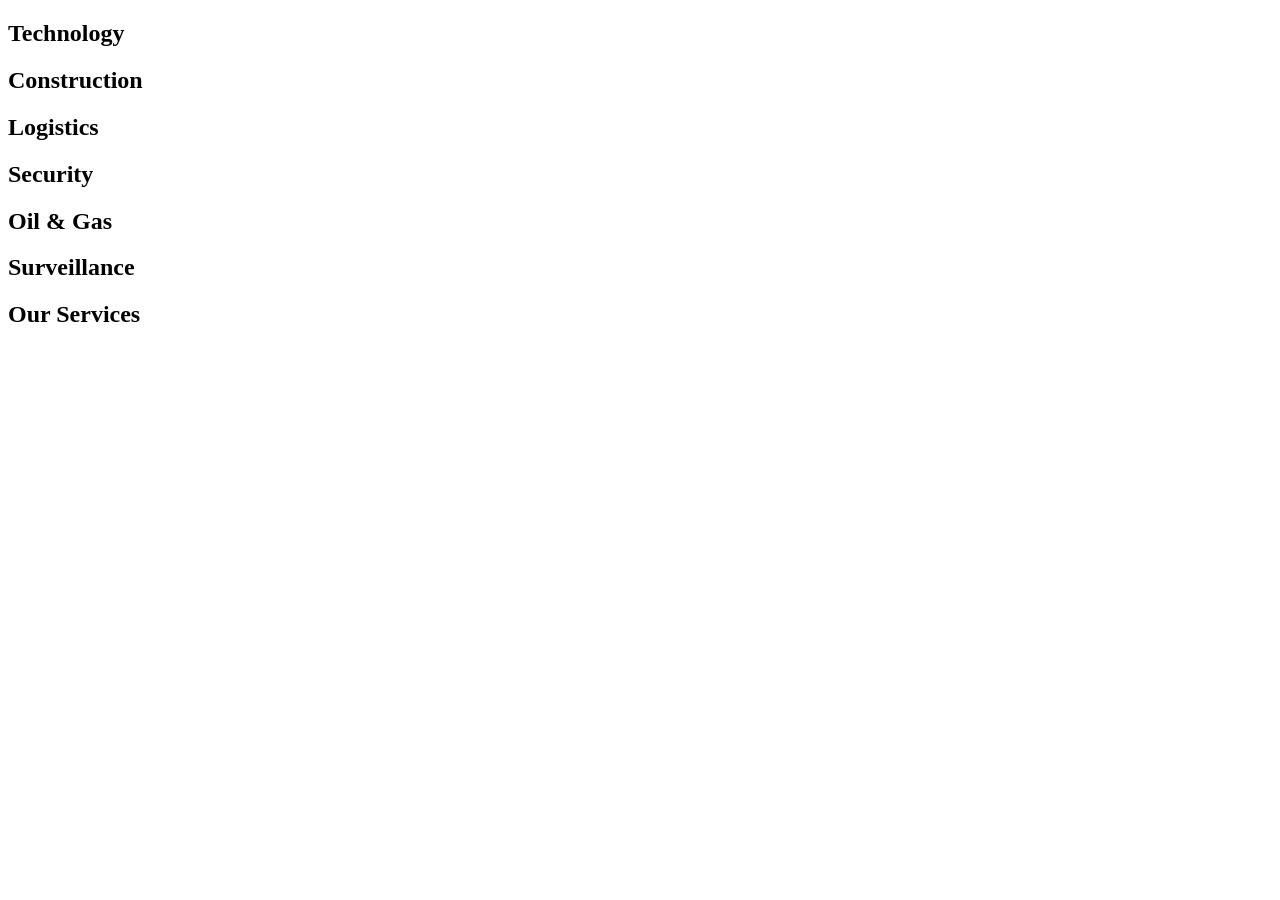
==== service.html @ d30610b4 "i designed the home page" ====
<!DOCTYPE html>
<html lang="en">
<head>
    <meta charset="UTF-8">
    <meta name="viewport" content="width=device-width, initial-scale=1.0">
    <title>Service</title>
</head>
<body>
    <section id="technology">
    <h2>Technology</h2>
</section>

<section id="construction">
    <h2>Construction</h2>
</section>

<section id="logistics">
    <h2>Logistics</h2>
</section>

<section id="security">
    <h2>Security</h2>
</section>

<section id="oil-and-gas">
    <h2>Oil & Gas</h2>
</section>

<section id="epc">
    <h2>Surveillance</h2>
</section>

<section id="services">
    <h2>Our Services</h2>
</section>
</body>
</html>
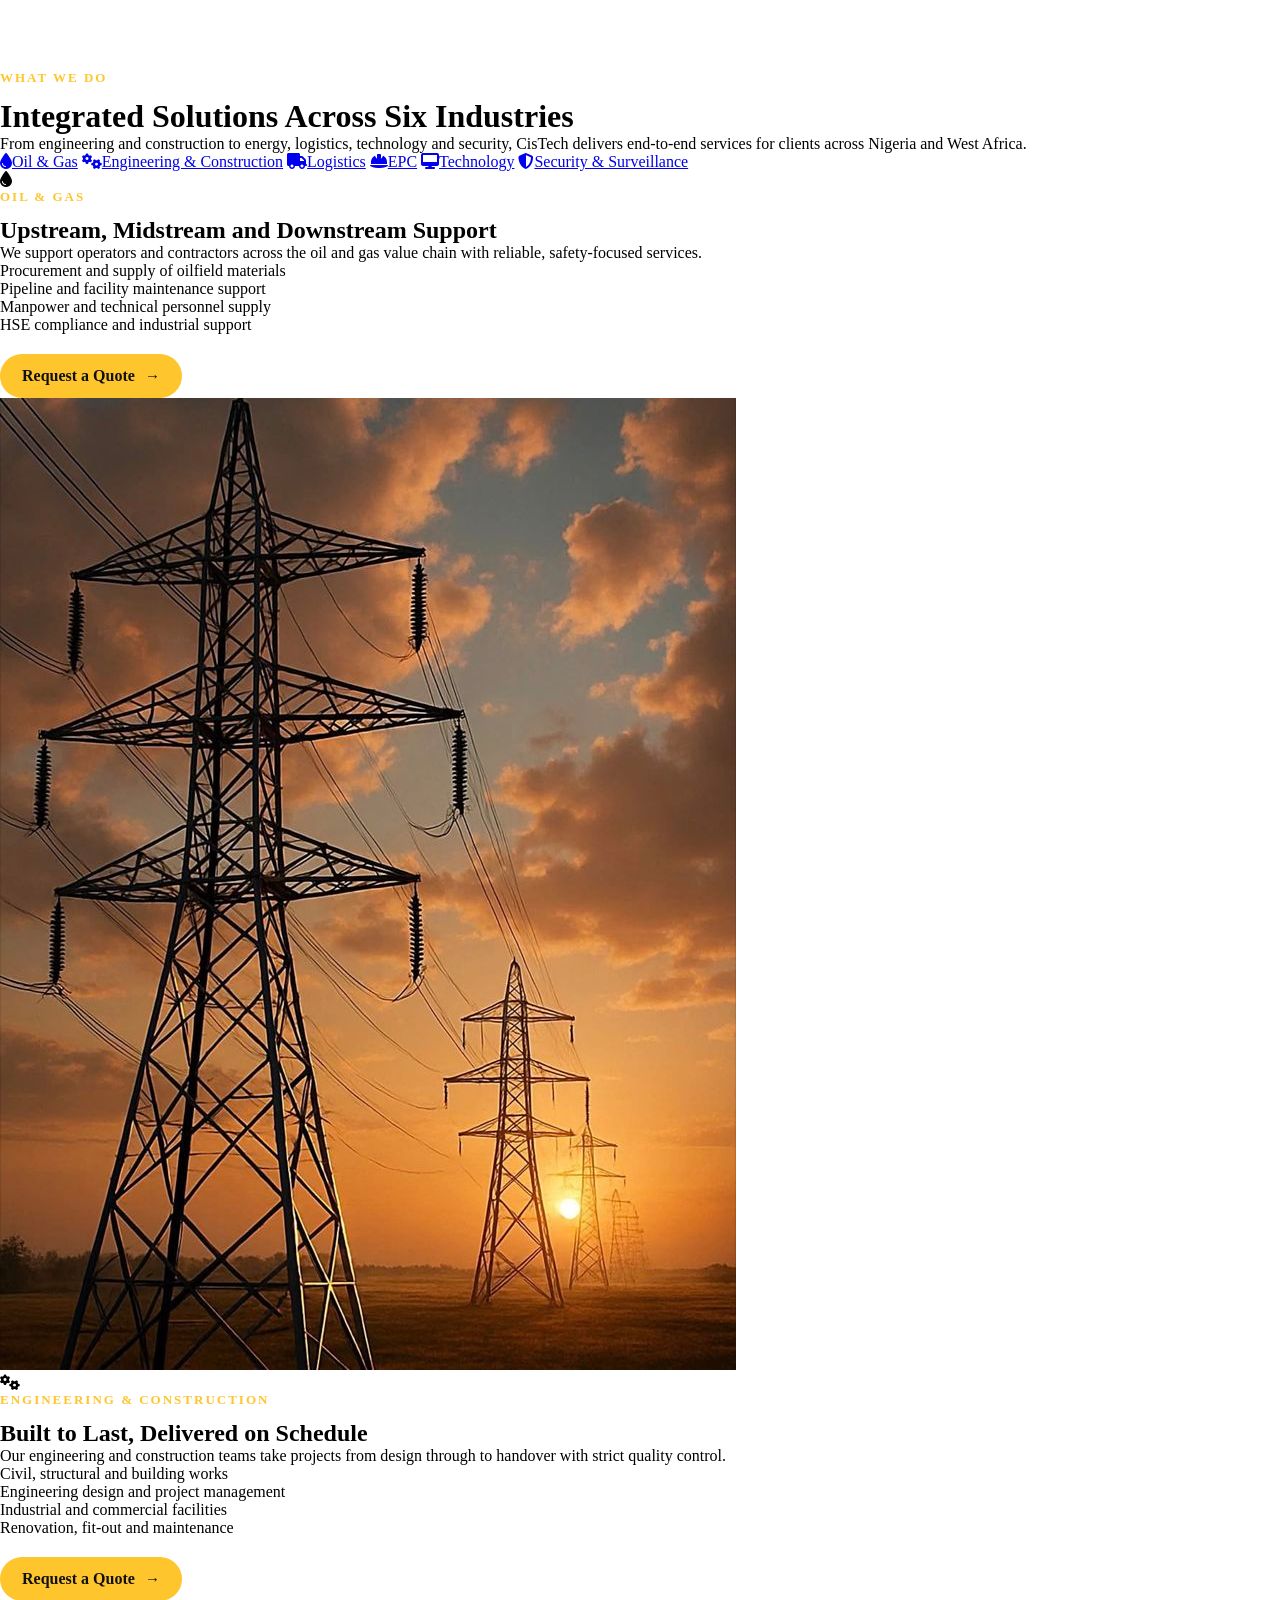
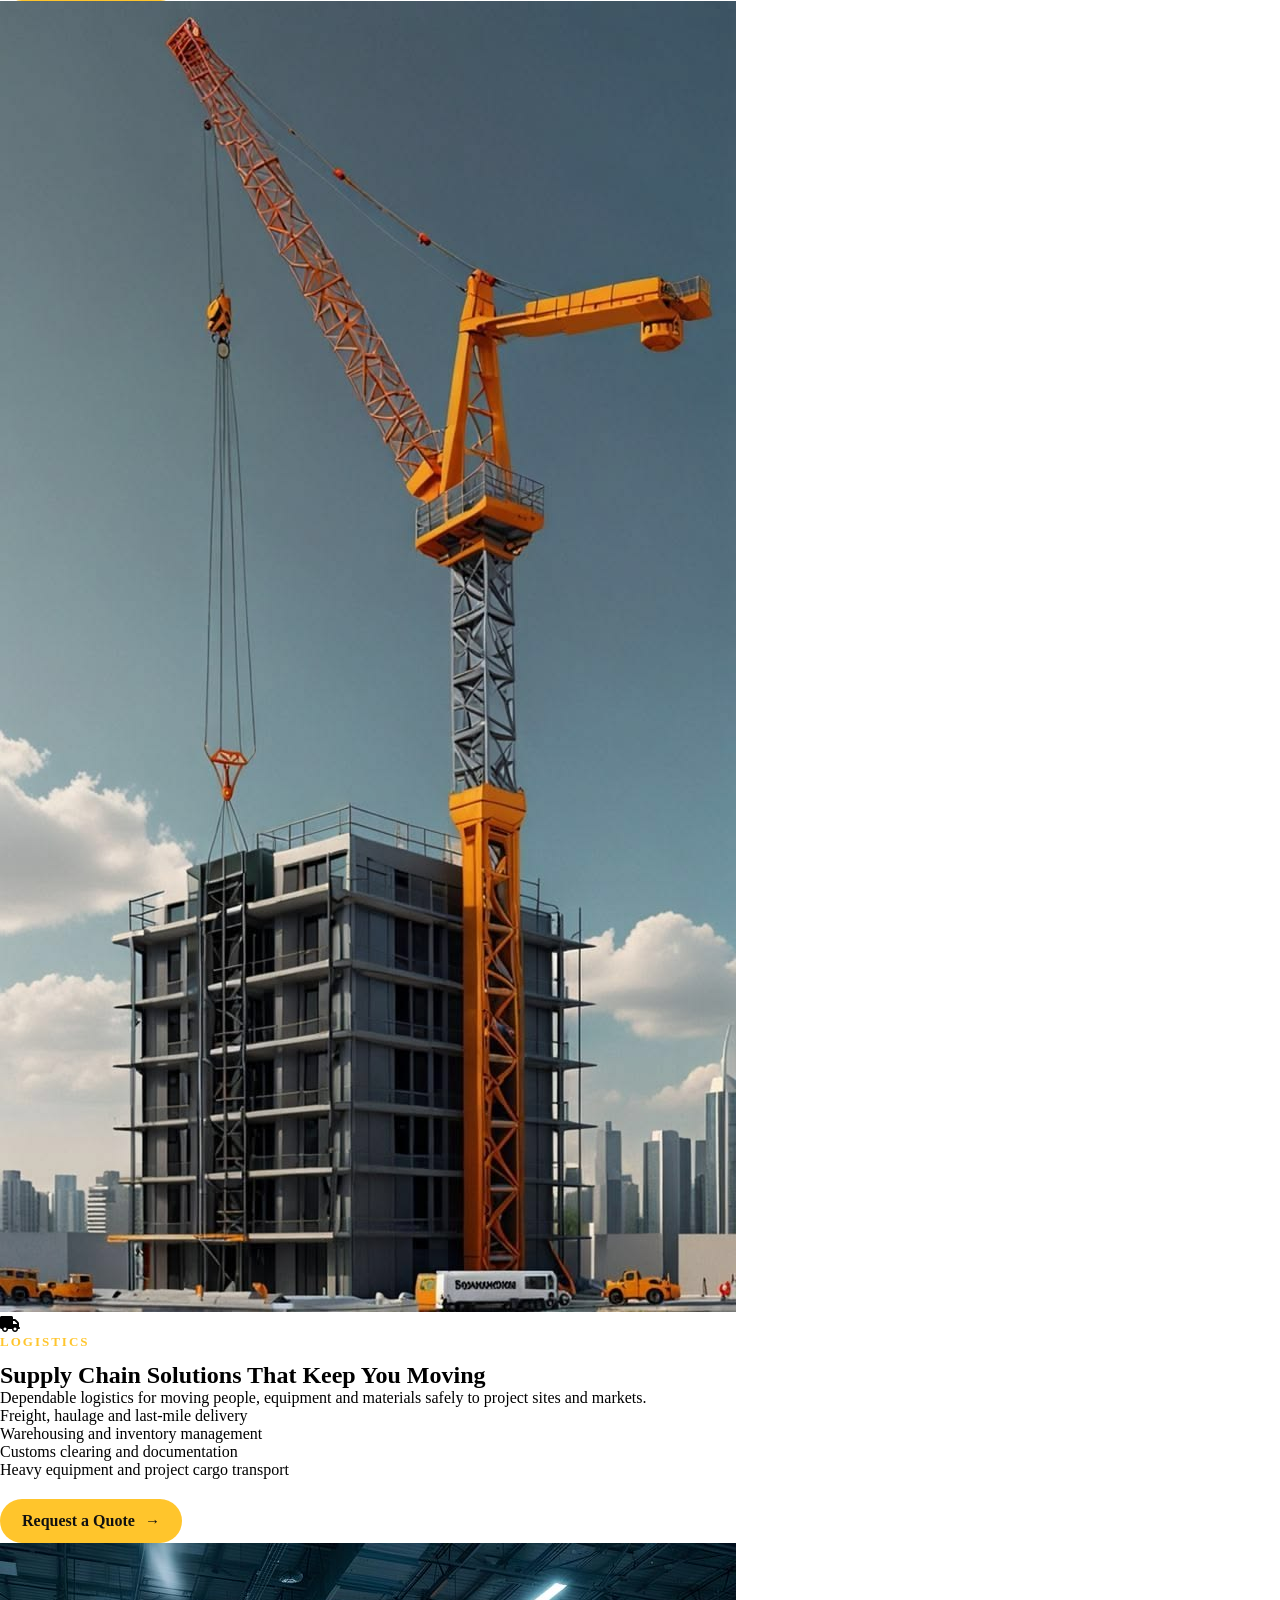
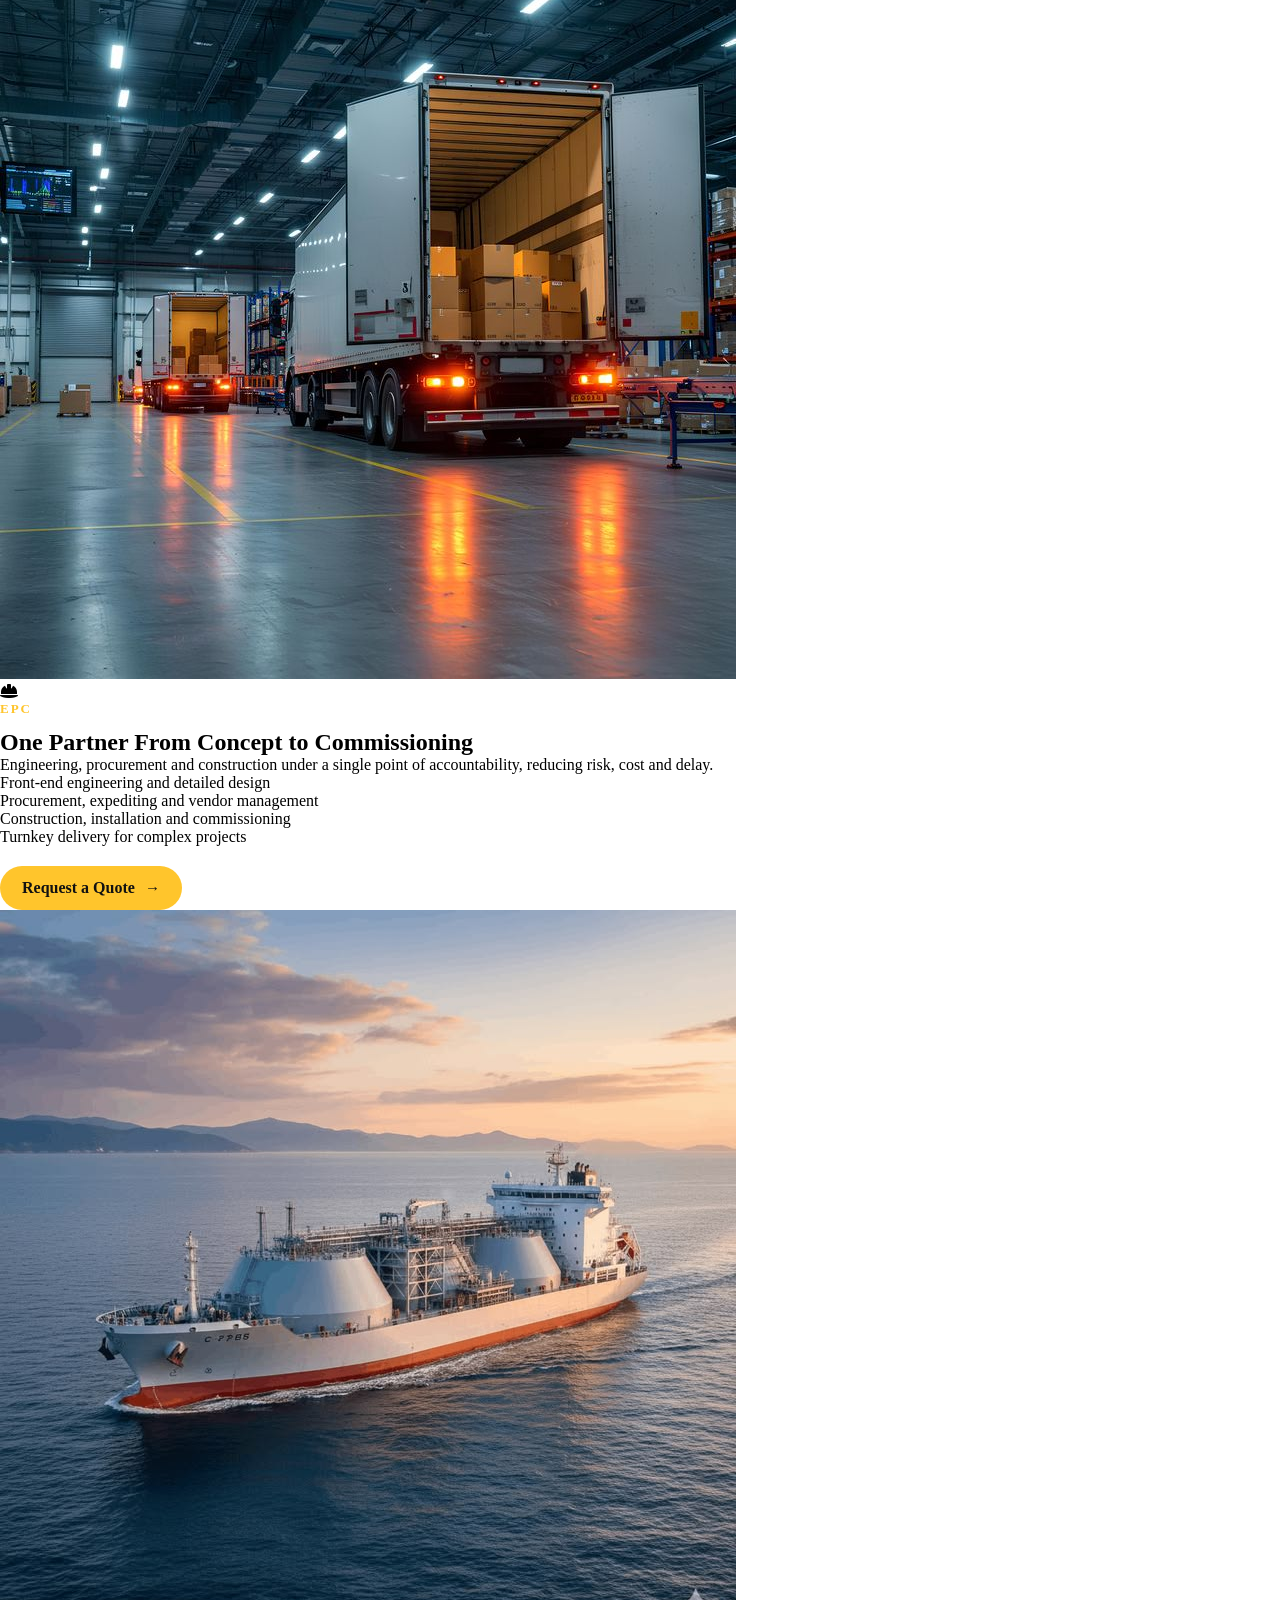
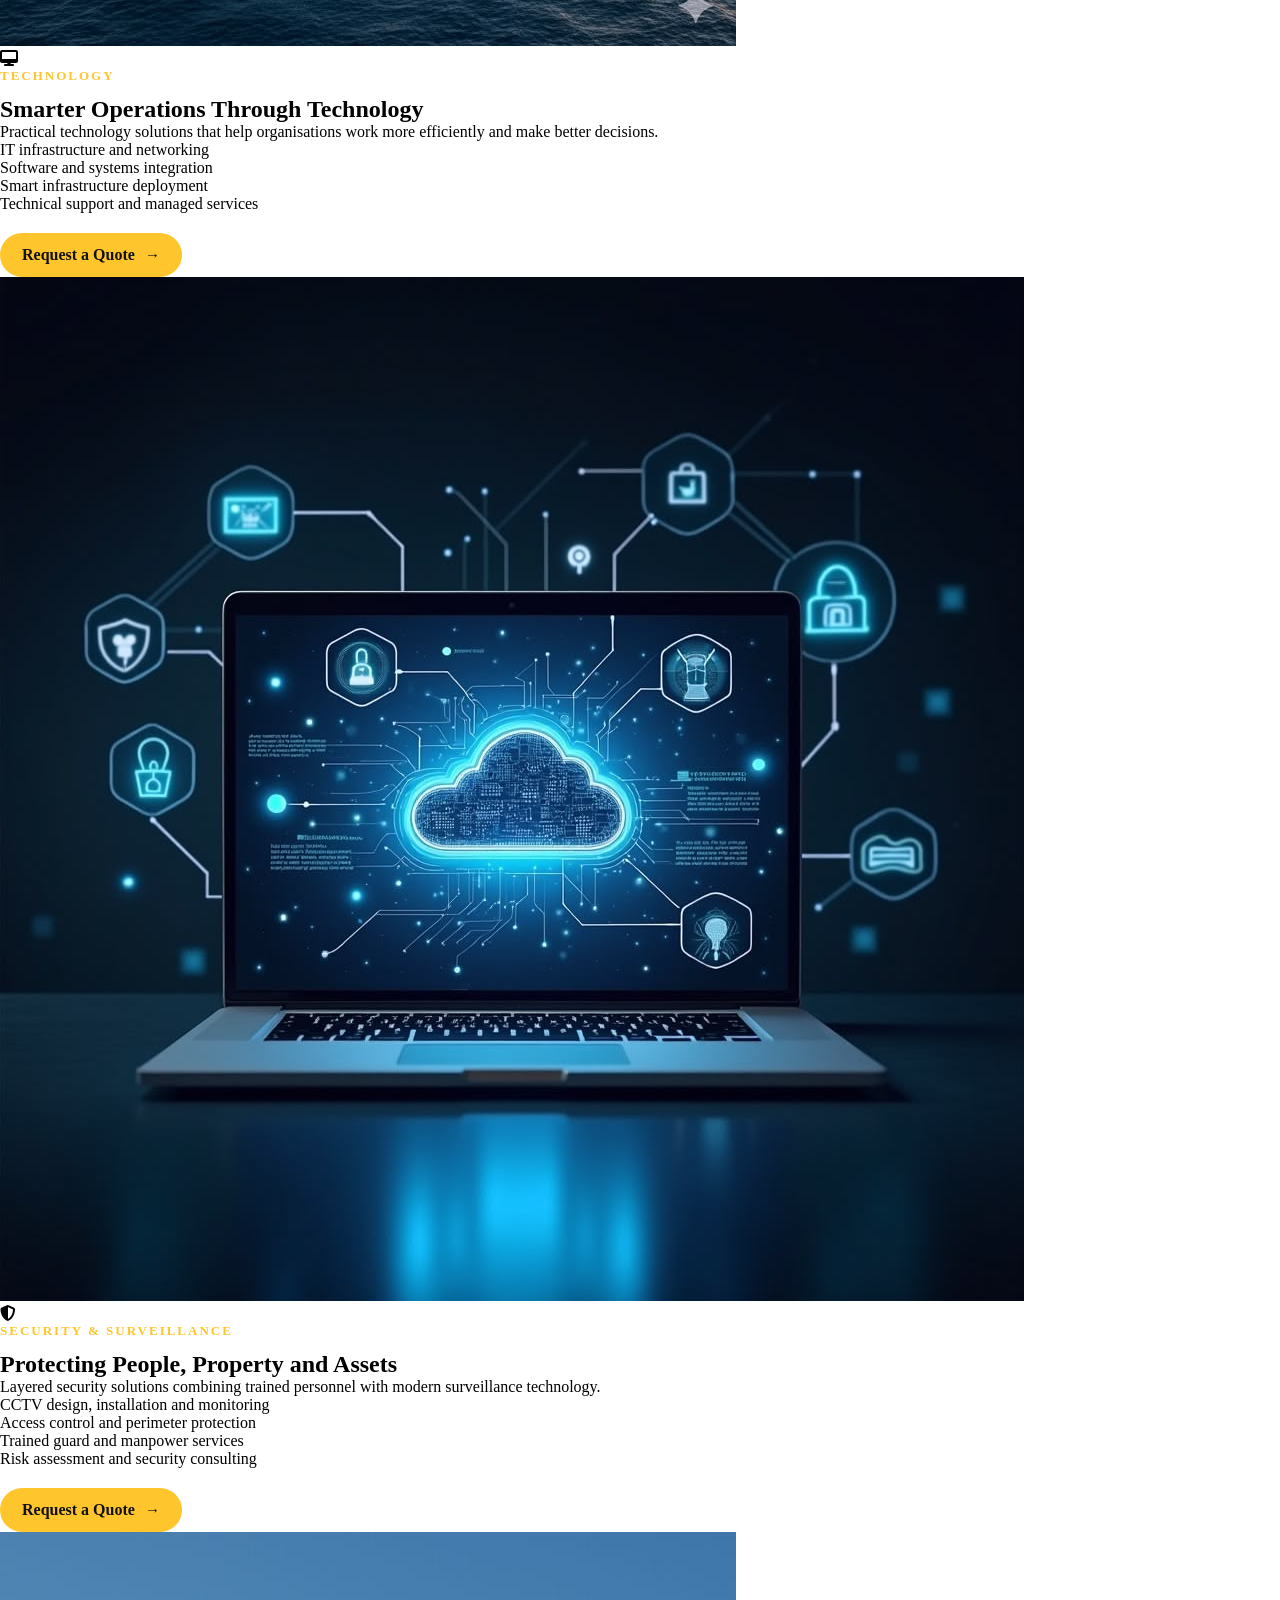
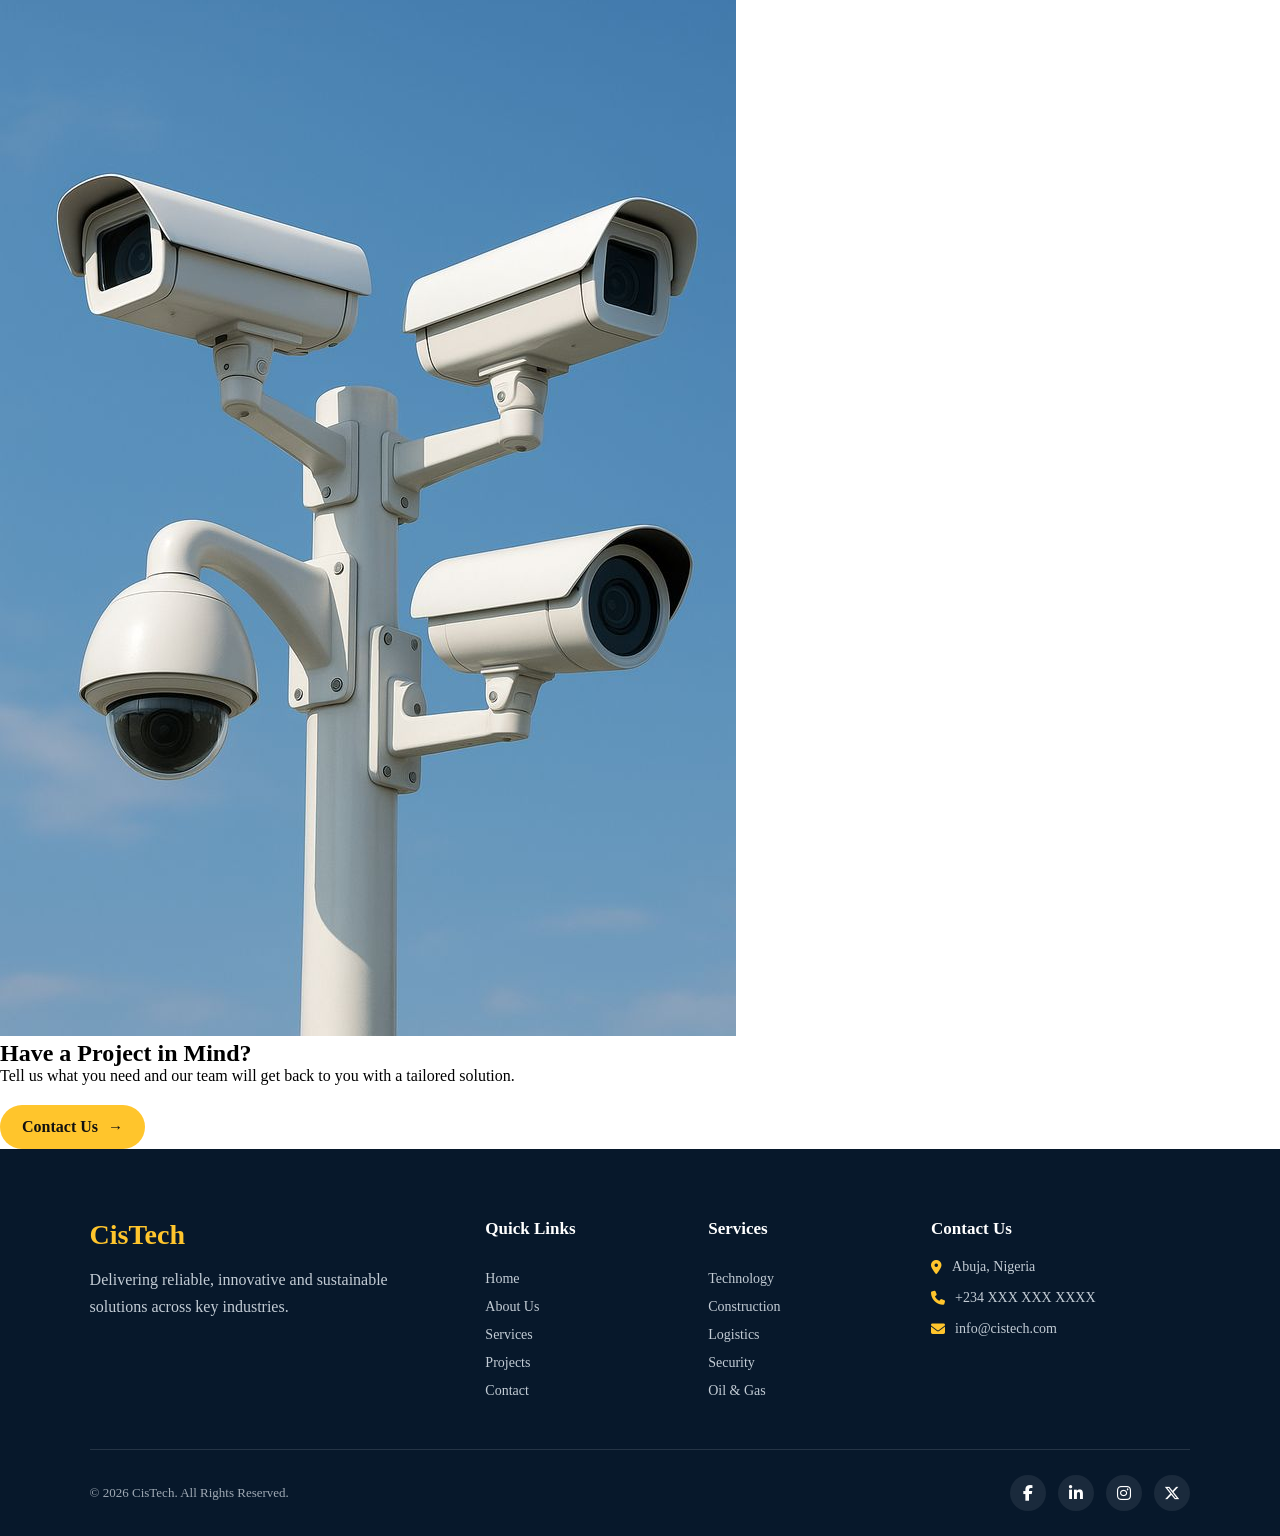
==== commit ab7ced3e: "i worked on the about and services" ====
--- a/service.html
+++ b/service.html
@@ -3,35 +3,199 @@
 <head>
     <meta charset="UTF-8">
     <meta name="viewport" content="width=device-width, initial-scale=1.0">
-    <title>Service</title>
+    <title>Our Services | CisTech</title>
+    <link rel="stylesheet" href="styles.css">
+    <link rel="stylesheet" href="https://cdnjs.cloudflare.com/ajax/libs/font-awesome/6.5.2/css/all.min.css">
 </head>
 <body>
-    <section id="technology">
-    <h2>Technology</h2>
-</section>
-
-<section id="construction">
-    <h2>Construction</h2>
-</section>
-
-<section id="logistics">
-    <h2>Logistics</h2>
-</section>
-
-<section id="security">
-    <h2>Security</h2>
-</section>
-
-<section id="oil-and-gas">
-    <h2>Oil & Gas</h2>
-</section>
-
-<section id="epc">
-    <h2>Surveillance</h2>
-</section>
-
-<section id="services">
-    <h2>Our Services</h2>
-</section>
+
+    <!-- NAVBAR -->
+    <nav class="navbar navbar-solid">
+        <ul>
+            <li><a href="index.html">Home</a></li>
+            <li><a href="about.html">About Us</a></li>
+            <li><a href="service.html" class="active">Service</a></li>
+            <li><a href="project.html">Projects</a></li>
+            <li><a href="contact.html">Contact</a></li>
+            <li><a href="capabilities.html">Capabilities</a></li>
+        </ul>
+    </nav>
+
+    <!-- PAGE BANNER -->
+    <header class="page-banner">
+        <div class="page-banner-inner">
+            <p class="section-label">WHAT WE DO</p>
+            <h1>Integrated Solutions Across Six Industries</h1>
+            <p>From engineering and construction to energy, logistics, technology and security, CisTech delivers end-to-end services for clients across Nigeria and West Africa.</p>
+        </div>
+    </header>
+
+    <!-- OVERVIEW -->
+    <section class="svc-overview" id="services">
+        <div class="svc-overview-grid">
+            <a href="#oil-and-gas" class="svc-chip"><i class="fa-solid fa-droplet"></i><span>Oil &amp; Gas</span></a>
+            <a href="#construction" class="svc-chip"><i class="fa-solid fa-gears"></i><span>Engineering &amp; Construction</span></a>
+            <a href="#logistics" class="svc-chip"><i class="fa-solid fa-truck"></i><span>Logistics</span></a>
+            <a href="#epc" class="svc-chip"><i class="fa-solid fa-helmet-safety"></i><span>EPC</span></a>
+            <a href="#technology" class="svc-chip"><i class="fa-solid fa-desktop"></i><span>Technology</span></a>
+            <a href="#security" class="svc-chip"><i class="fa-solid fa-shield-halved"></i><span>Security &amp; Surveillance</span></a>
+        </div>
+    </section>
+
+    <!-- OIL & GAS -->
+    <section class="svc-section" id="oil-and-gas">
+        <div class="svc-text">
+            <i class="fa-solid fa-droplet svc-icon"></i>
+            <p class="section-label">OIL &amp; GAS</p>
+            <h2>Upstream, Midstream and Downstream Support</h2>
+            <p>We support operators and contractors across the oil and gas value chain with reliable, safety-focused services.</p>
+            <ul class="svc-list">
+                <li>Procurement and supply of oilfield materials</li>
+                <li>Pipeline and facility maintenance support</li>
+                <li>Manpower and technical personnel supply</li>
+                <li>HSE compliance and industrial support</li>
+            </ul>
+            <a href="contact.html" class="btn">Request a Quote <span class="arrow">&rarr;</span></a>
+        </div>
+        <div class="svc-image"><img src="image/_.jpeg" alt="Oil and gas services"></div>
+    </section>
+
+    <!-- CONSTRUCTION -->
+    <section class="svc-section svc-alt" id="construction">
+        <div class="svc-text">
+            <i class="fa-solid fa-gears svc-icon"></i>
+            <p class="section-label">ENGINEERING &amp; CONSTRUCTION</p>
+            <h2>Built to Last, Delivered on Schedule</h2>
+            <p>Our engineering and construction teams take projects from design through to handover with strict quality control.</p>
+            <ul class="svc-list">
+                <li>Civil, structural and building works</li>
+                <li>Engineering design and project management</li>
+                <li>Industrial and commercial facilities</li>
+                <li>Renovation, fit-out and maintenance</li>
+            </ul>
+            <a href="contact.html" class="btn">Request a Quote <span class="arrow">&rarr;</span></a>
+        </div>
+        <div class="svc-image"><img src="image/construction.jpg" alt="Engineering and construction"></div>
+    </section>
+
+    <!-- LOGISTICS -->
+    <section class="svc-section" id="logistics">
+        <div class="svc-text">
+            <i class="fa-solid fa-truck svc-icon"></i>
+            <p class="section-label">LOGISTICS</p>
+            <h2>Supply Chain Solutions That Keep You Moving</h2>
+            <p>Dependable logistics for moving people, equipment and materials safely to project sites and markets.</p>
+            <ul class="svc-list">
+                <li>Freight, haulage and last-mile delivery</li>
+                <li>Warehousing and inventory management</li>
+                <li>Customs clearing and documentation</li>
+                <li>Heavy equipment and project cargo transport</li>
+            </ul>
+            <a href="contact.html" class="btn">Request a Quote <span class="arrow">&rarr;</span></a>
+        </div>
+        <div class="svc-image"><img src="image/logistic .jpg" alt="Logistics services"></div>
+    </section>
+
+    <!-- EPC -->
+    <section class="svc-section svc-alt" id="epc">
+        <div class="svc-text">
+            <i class="fa-solid fa-helmet-safety svc-icon"></i>
+            <p class="section-label">EPC</p>
+            <h2>One Partner From Concept to Commissioning</h2>
+            <p>Engineering, procurement and construction under a single point of accountability, reducing risk, cost and delay.</p>
+            <ul class="svc-list">
+                <li>Front-end engineering and detailed design</li>
+                <li>Procurement, expediting and vendor management</li>
+                <li>Construction, installation and commissioning</li>
+                <li>Turnkey delivery for complex projects</li>
+            </ul>
+            <a href="contact.html" class="btn">Request a Quote <span class="arrow">&rarr;</span></a>
+        </div>
+        <div class="svc-image"><img src="image/image2.jpg" alt="EPC project execution"></div>
+    </section>
+
+    <!-- TECHNOLOGY -->
+    <section class="svc-section" id="technology">
+        <div class="svc-text">
+            <i class="fa-solid fa-desktop svc-icon"></i>
+            <p class="section-label">TECHNOLOGY</p>
+            <h2>Smarter Operations Through Technology</h2>
+            <p>Practical technology solutions that help organisations work more efficiently and make better decisions.</p>
+            <ul class="svc-list">
+                <li>IT infrastructure and networking</li>
+                <li>Software and systems integration</li>
+                <li>Smart infrastructure deployment</li>
+                <li>Technical support and managed services</li>
+            </ul>
+            <a href="contact.html" class="btn">Request a Quote <span class="arrow">&rarr;</span></a>
+        </div>
+        <div class="svc-image"><img src="image/Technology 1.jpg" alt="Technology solutions"></div>
+    </section>
+
+    <!-- SECURITY -->
+    <section class="svc-section svc-alt" id="security">
+        <div class="svc-text">
+            <i class="fa-solid fa-shield-halved svc-icon"></i>
+            <p class="section-label">SECURITY &amp; SURVEILLANCE</p>
+            <h2>Protecting People, Property and Assets</h2>
+            <p>Layered security solutions combining trained personnel with modern surveillance technology.</p>
+            <ul class="svc-list">
+                <li>CCTV design, installation and monitoring</li>
+                <li>Access control and perimeter protection</li>
+                <li>Trained guard and manpower services</li>
+                <li>Risk assessment and security consulting</li>
+            </ul>
+            <a href="contact.html" class="btn">Request a Quote <span class="arrow">&rarr;</span></a>
+        </div>
+        <div class="svc-image"><img src="image/camera 1.jpg" alt="Security and surveillance"></div>
+    </section>
+
+    <!-- CTA -->
+    <section class="svc-cta">
+        <h2>Have a Project in Mind?</h2>
+        <p>Tell us what you need and our team will get back to you with a tailored solution.</p>
+        <a href="contact.html" class="btn">Contact Us <span class="arrow">&rarr;</span></a>
+    </section>
+
+    <!-- FOOTER -->
+    <footer class="footer">
+        <div class="footer-container">
+            <div class="footer-brand">
+                <h2>CisTech</h2>
+                <p>Delivering reliable, innovative and sustainable solutions across key industries.</p>
+            </div>
+            <div class="footer-links">
+                <h3>Quick Links</h3>
+                <a href="index.html">Home</a>
+                <a href="about.html">About Us</a>
+                <a href="service.html">Services</a>
+                <a href="project.html">Projects</a>
+                <a href="contact.html">Contact</a>
+            </div>
+            <div class="footer-links">
+                <h3>Services</h3>
+                <a href="service.html#technology">Technology</a>
+                <a href="service.html#construction">Construction</a>
+                <a href="service.html#logistics">Logistics</a>
+                <a href="service.html#security">Security</a>
+                <a href="service.html#oil-and-gas">Oil &amp; Gas</a>
+            </div>
+            <div class="footer-contact">
+                <h3>Contact Us</h3>
+                <p><i class="fa-solid fa-location-dot"></i> Abuja, Nigeria</p>
+                <p><i class="fa-solid fa-phone"></i> +234 XXX XXX XXXX</p>
+                <p><i class="fa-solid fa-envelope"></i> info@cistech.com</p>
+            </div>
+        </div>
+        <div class="footer-bottom">
+            <p>© 2026 CisTech. All Rights Reserved.</p>
+            <div class="social-links">
+                <a href="#"><i class="fa-brands fa-facebook-f"></i></a>
+                <a href="#"><i class="fa-brands fa-linkedin-in"></i></a>
+                <a href="#"><i class="fa-brands fa-instagram"></i></a>
+                <a href="#"><i class="fa-brands fa-x-twitter"></i></a>
+            </div>
+        </div>
+    </footer>
 </body>
 </html>
--- a/styles.css
+++ b/styles.css
@@ -0,0 +1,676 @@
+*{
+    box-sizing: border-box;
+    margin: 0;
+    padding: 0;
+}
+html {
+    scroll-behavior: smooth;
+}
+.hero{
+    min-height: 100vh;
+    background-image: url("image/bg.jpg");
+    background-size: cover;
+    background-position: center;
+    background-repeat: no-repeat;
+    position: relative;
+}
+.hero::before {
+    content: "";
+    position: absolute;
+    inset: 0;
+    background-color: rgba(13, 20, 26, 0.3);
+}
+/* NAVBAR */
+
+.navbar{
+    display: flex;
+    position: relative;
+    z-index: 1;
+    justify-content: center;
+    align-items: center;
+    padding: 25px 40px;
+    backdrop-filter: blur(8px);
+}
+.navbar ul{
+    display: flex;
+        gap: 35px;
+    list-style: none;
+    align-items: center;
+}
+.navbar a{
+     color: white;
+    text-decoration: none;
+    font-size: 17px;
+    font-weight: 500;
+}
+.navbar a::after {
+    content: "";
+    position: absolute;
+    left: 0;
+    bottom: -6px;
+    width: 0;
+    height: 2px;
+    background-color: #00aaff;
+    transition: width 0.3s;
+}
+.navbar a:hover {
+    color: #00aaff;
+}
+.navbar,
+.content {
+    position: relative;
+    z-index: 1;
+}
+/* .navbar a:hover::after {
+    width: 10%;
+} */
+ .content{
+    min-height: 180px;
+    width: 100%;
+    display: flex;
+    align-items: center;
+    padding: 30px;
+    overflow: visible;
+    margin-left: 20px;
+ }
+ .content-image {
+    display: grid;
+    grid-template-columns: repeat(3, 1fr);
+    gap: 12px;
+    width: min(500px, 42vw);
+    margin: 30px clamp(20px, 4vw, 60px) 0 clamp(30px, 5vw, 70px);
+}
+ .card {
+    position: relative;
+
+    height: 180px;
+
+    border-radius: 18px;
+
+    overflow: hidden;
+    transition: transform 0.35s ease,
+                box-shadow 0.35s ease;
+}
+.card img {
+    width: 100%;
+    height: 100%;
+    transition: transform 0.35s ease;
+    object-fit: cover;
+}
+.card:hover img {
+    transform: scale(1.08);
+}
+.card:hover {
+    transform: translateY(-8px);
+
+    box-shadow: 0 15px 30px rgba(0, 0, 0, 0.35);
+    z-index: 2;
+}
+.content-text {
+    width: 40%;
+   padding-left: 20px;
+}
+.content-text h1{
+    color: white;
+    font-size: 50px;
+}
+.content-text p{
+    color: #ffc52c;
+    margin-top: 20px;
+    margin-bottom: 20px;
+    font-size: 20px ;
+}
+.btn{
+    display: inline-flex;
+    align-items: center;
+    gap: 10px;
+    border-radius: 30px;
+    padding: 13px 22px;
+    background-color: #ffc52c;
+    color: #111;
+    cursor: pointer;
+    border: none;
+    text-decoration: none;
+    margin-top: 20px;
+    font-weight: 600;
+}
+.btn .arrow {
+    font-size: 15px;
+    transition: transform 0.3s;
+}
+/* ABOUT SECTION */
+.about-section {
+    display: grid;
+
+    grid-template-columns: 1fr 1.1fr 1fr;
+
+    align-items: center;
+
+    gap: 50px;
+
+    padding: 80px 8%;
+
+    background-color: white;
+}
+.about-text {
+    max-width: 420px;
+}
+
+.section-label {
+    color: #ffc52c;
+
+    font-size: 13px;
+    font-weight: 700;
+
+    letter-spacing: 2px;
+
+    margin-bottom: 12px;
+}
+
+.about-text h2 {
+    color: #07182b;
+
+    font-size: 40px;
+    line-height: 1.05;
+
+    margin-bottom: 20px;
+}
+
+.about-description {
+    color: #5e6875;
+
+    line-height: 1.7;
+
+    margin-bottom: 25px;
+}
+.about-btn {
+    display: inline-flex;
+
+    align-items: center;
+
+    gap: 15px;
+
+    padding: 14px 15px;
+
+    background-color: #ffc52c;
+
+    color: #111;
+
+    text-decoration: none;
+
+    border-radius: 30px;
+
+    font-weight: 600;
+}
+.about-image {
+    width: 100%;
+}
+
+.about-image img {
+    display: block;
+
+    width: 100%;
+    height: 400px;
+
+    object-fit: cover;
+
+    border-radius: 15px;
+}
+.about-info {
+    display: flex;
+
+    flex-direction: column;
+
+    gap: 35px;
+}
+.info-item {
+    display: flex;
+
+    align-items: flex-start;
+
+    gap: 18px;
+}
+.info-item h3 {
+    color: #07182b;
+
+    font-size: 18px;
+
+    margin-bottom: 6px;
+}
+
+.info-item p {
+    color: #69717c;
+
+    font-size: 14px;
+
+    line-height: 1.5;
+}
+.info-icon {
+    width: 55px;
+    height: 55px;
+
+    display: flex;
+    justify-content: center;
+    align-items: center;
+
+    border: 1px solid #ffc52c;
+    border-radius: 50%;
+
+    color: #ffc52c;
+    font-size: 24px;
+
+    flex-shrink: 0;
+}
+/* SERVICE SECTION */
+.services-section {
+    padding: 80px 5%;
+    background-color: #d6eafd;
+}
+.services-heading {
+    display: flex;
+    justify-content: space-between;
+    align-items: flex-end;
+
+    margin-bottom: 35px;
+}
+
+.services-heading h2 {
+    font-size: 38px;
+    color: #07182b;
+
+    margin-bottom: 8px;
+}
+
+.services-intro {
+    color: #66717f;
+    font-size: 15px;
+}
+.services-btn {
+    display: inline-flex;
+    align-items: center;
+    gap: 10px;
+
+    padding: 13px 22px;
+
+    background-color: #ffc52c;
+    color: #111;
+
+    border-radius: 30px;
+
+    text-decoration: none;
+    font-weight: 600;
+}
+.services-grid {
+    display: grid;
+
+    grid-template-columns: repeat(6, 1fr);
+
+    gap: 18px;
+}
+
+.service-card > img {
+    width: 100%;
+    height: 150px;
+
+    object-fit: cover;
+
+    display: block;
+}
+.service-card-content {
+    padding: 18px;
+}
+.service-card-content i {
+    color: #ffc52c;
+
+    font-size: 24px;
+
+    margin-bottom: 12px;
+}
+.service-card-content h3 {
+    color: #07182b;
+
+    font-size: 17px;
+
+    margin-bottom: 10px;
+}
+.service-card-content p {
+    color: #68727e;
+
+    font-size: 14px;
+    line-height: 1.5;
+
+    min-height: 65px;
+}
+.service-card-content a {
+    display: inline-block;
+
+    margin-top: 15px;
+
+    color: #ffc52c;
+
+    text-decoration: none;
+
+    font-size: 14px;
+    font-weight: 600;
+}
+
+.service-card {
+    position: relative;
+
+    background-color: white;
+    border-radius: 12px;
+    overflow: hidden;
+
+    box-shadow: 0 5px 20px rgba(0, 0, 0, 0.06);
+
+    cursor: pointer;
+
+    transition:
+        transform 0.35s ease,
+        box-shadow 0.35s ease;
+}
+
+.service-card:hover {
+    transform: translateY(-12px) scale(1.02);
+
+    box-shadow: 0 18px 35px rgba(0, 0, 0, 0.2);
+
+    z-index: 2;
+}
+/* IMPACT SECTION */
+.impact-section {
+    background-color: #07182b;
+
+    padding: 70px 8%;
+
+    color: white;
+}
+
+.impact-heading {
+    text-align: center;
+
+    margin-bottom: 50px;
+}
+
+.impact-heading h2 {
+    font-size: 38px;
+
+    margin-top: 10px;
+}
+
+.impact-stats {
+    display: grid;
+
+    grid-template-columns: repeat(4, 1fr);
+
+    gap: 30px;
+
+    text-align: center;
+}
+
+.stat-item {
+    padding: 20px;
+
+    border-right: 1px solid rgba(255, 255, 255, 0.2);
+}
+
+.stat-item:last-child {
+    border-right: none;
+}
+
+.stat-item h3 {
+    font-size: 48px;
+
+    color: #ffc52c;
+
+    margin-bottom: 8px;
+}
+
+.stat-item p {
+    font-size: 15px;
+
+    color: #d8dee5;
+}
+/* PROJECTS */
+.projects-section {
+    padding: 90px 7%;
+    background-color: white;
+}
+
+.projects-heading {
+    display: flex;
+    justify-content: space-between;
+    align-items: flex-end;
+
+    margin-bottom: 40px;
+}
+
+.projects-heading h2 {
+    color: #07182b;
+    font-size: 38px;
+}
+
+.projects-btn {
+    display: inline-flex;
+    align-items: center;
+    gap: 10px;
+
+    padding: 13px 22px;
+
+    background-color: #ffc52c;
+    color: #111;
+
+    border-radius: 30px;
+
+    text-decoration: none;
+    font-weight: 600;
+}
+.projects-grid {
+    display: grid;
+
+    grid-template-columns: repeat(3, 1fr);
+
+    gap: 22px;
+}
+
+.project-card {
+    position: relative;
+
+    height: 380px;
+
+    border-radius: 18px;
+    overflow: hidden;
+}
+
+.project-card img {
+    width: 100%;
+    height: 100%;
+
+    object-fit: cover;
+
+    display: block;
+
+    transition: transform 0.4s ease;
+}
+.project-card::after {
+    content: "";
+
+    position: absolute;
+    inset: 0;
+
+    background: linear-gradient(
+        to top,
+        rgba(0, 0, 0, 0.85),
+        rgba(0, 0, 0, 0.05)
+    );
+}
+.project-overlay {
+    position: absolute;
+
+    left: 25px;
+    right: 25px;
+    bottom: 25px;
+
+    z-index: 1;
+
+    color: white;
+}
+
+.project-overlay p {
+    color: #ffc52c;
+
+    font-size: 13px;
+    font-weight: 600;
+
+    margin-bottom: 8px;
+}
+
+.project-overlay h3 {
+    font-size: 22px;
+
+    margin-bottom: 15px;
+}
+
+.project-overlay a {
+    color: white;
+
+    text-decoration: none;
+
+    font-size: 14px;
+    font-weight: 600;
+}
+.project-card:hover img {
+    transform: scale(1.08);
+}
+/* FOOTER */
+.footer {
+    background-color: #07182b;
+    color: white;
+
+    padding: 70px 7% 25px;
+}
+
+.footer-container {
+    display: grid;
+
+    grid-template-columns: 2fr 1fr 1fr 1.5fr;
+
+    gap: 50px;
+
+    padding-bottom: 50px;
+}
+
+.footer-brand h2 {
+    color: #ffc52c;
+
+    font-size: 28px;
+
+    margin-bottom: 15px;
+}
+
+.footer-brand p {
+    color: #c3ccd5;
+
+    line-height: 1.7;
+
+    max-width: 320px;
+}
+.footer h3 {
+    font-size: 17px;
+
+    margin-bottom: 20px;
+
+    color: white;
+}
+.footer-links {
+    display: flex;
+
+    flex-direction: column;
+
+    gap: 12px;
+}
+
+.footer-links a {
+    color: #c3ccd5;
+
+    text-decoration: none;
+
+    font-size: 14px;
+
+    transition: color 0.3s ease,
+                transform 0.3s ease;
+}
+
+.footer-links a:hover {
+    color: #ffc52c;
+
+    transform: translateX(5px);
+}
+.footer-contact p {
+    display: flex;
+
+    align-items: center;
+
+    gap: 10px;
+
+    color: #c3ccd5;
+
+    margin-bottom: 15px;
+
+    font-size: 14px;
+}
+
+.footer-contact i {
+    color: #ffc52c;
+}
+.footer-bottom {
+    display: flex;
+
+    justify-content: space-between;
+
+    align-items: center;
+
+    padding-top: 25px;
+
+    border-top: 1px solid rgba(255, 255, 255, 0.12);
+}
+
+.footer-bottom p {
+    color: #9fa9b4;
+
+    font-size: 13px;
+}
+.social-links {
+    display: flex;
+
+    gap: 12px;
+}
+
+.social-links a {
+    width: 36px;
+    height: 36px;
+
+    display: flex;
+
+    justify-content: center;
+    align-items: center;
+
+    border-radius: 50%;
+
+    background-color: rgba(255, 255, 255, 0.08);
+
+    color: white;
+
+    text-decoration: none;
+
+    transition: background-color 0.3s ease,
+                transform 0.3s ease;
+}
+
+.social-links a:hover {
+    background-color: #ffc52c;
+
+    color: #07182b;
+
+    transform: translateY(-4px);
+}
